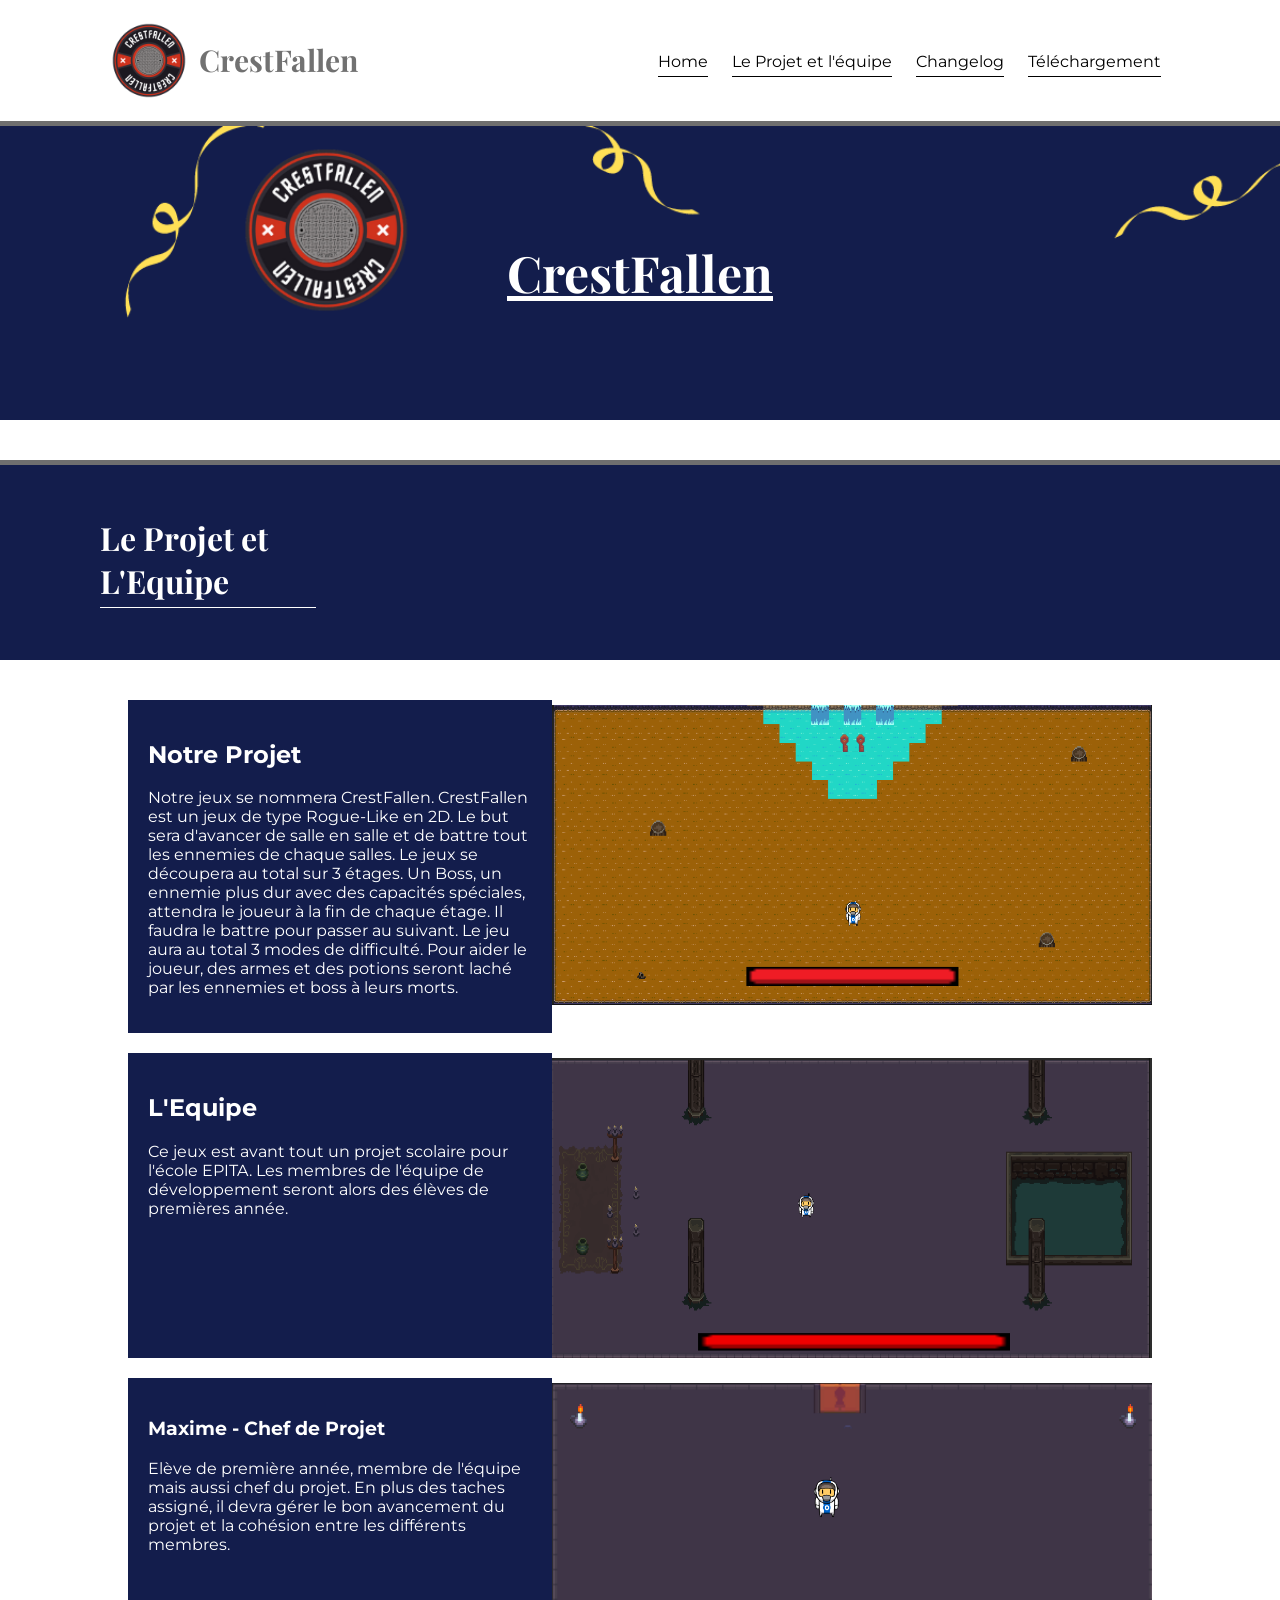
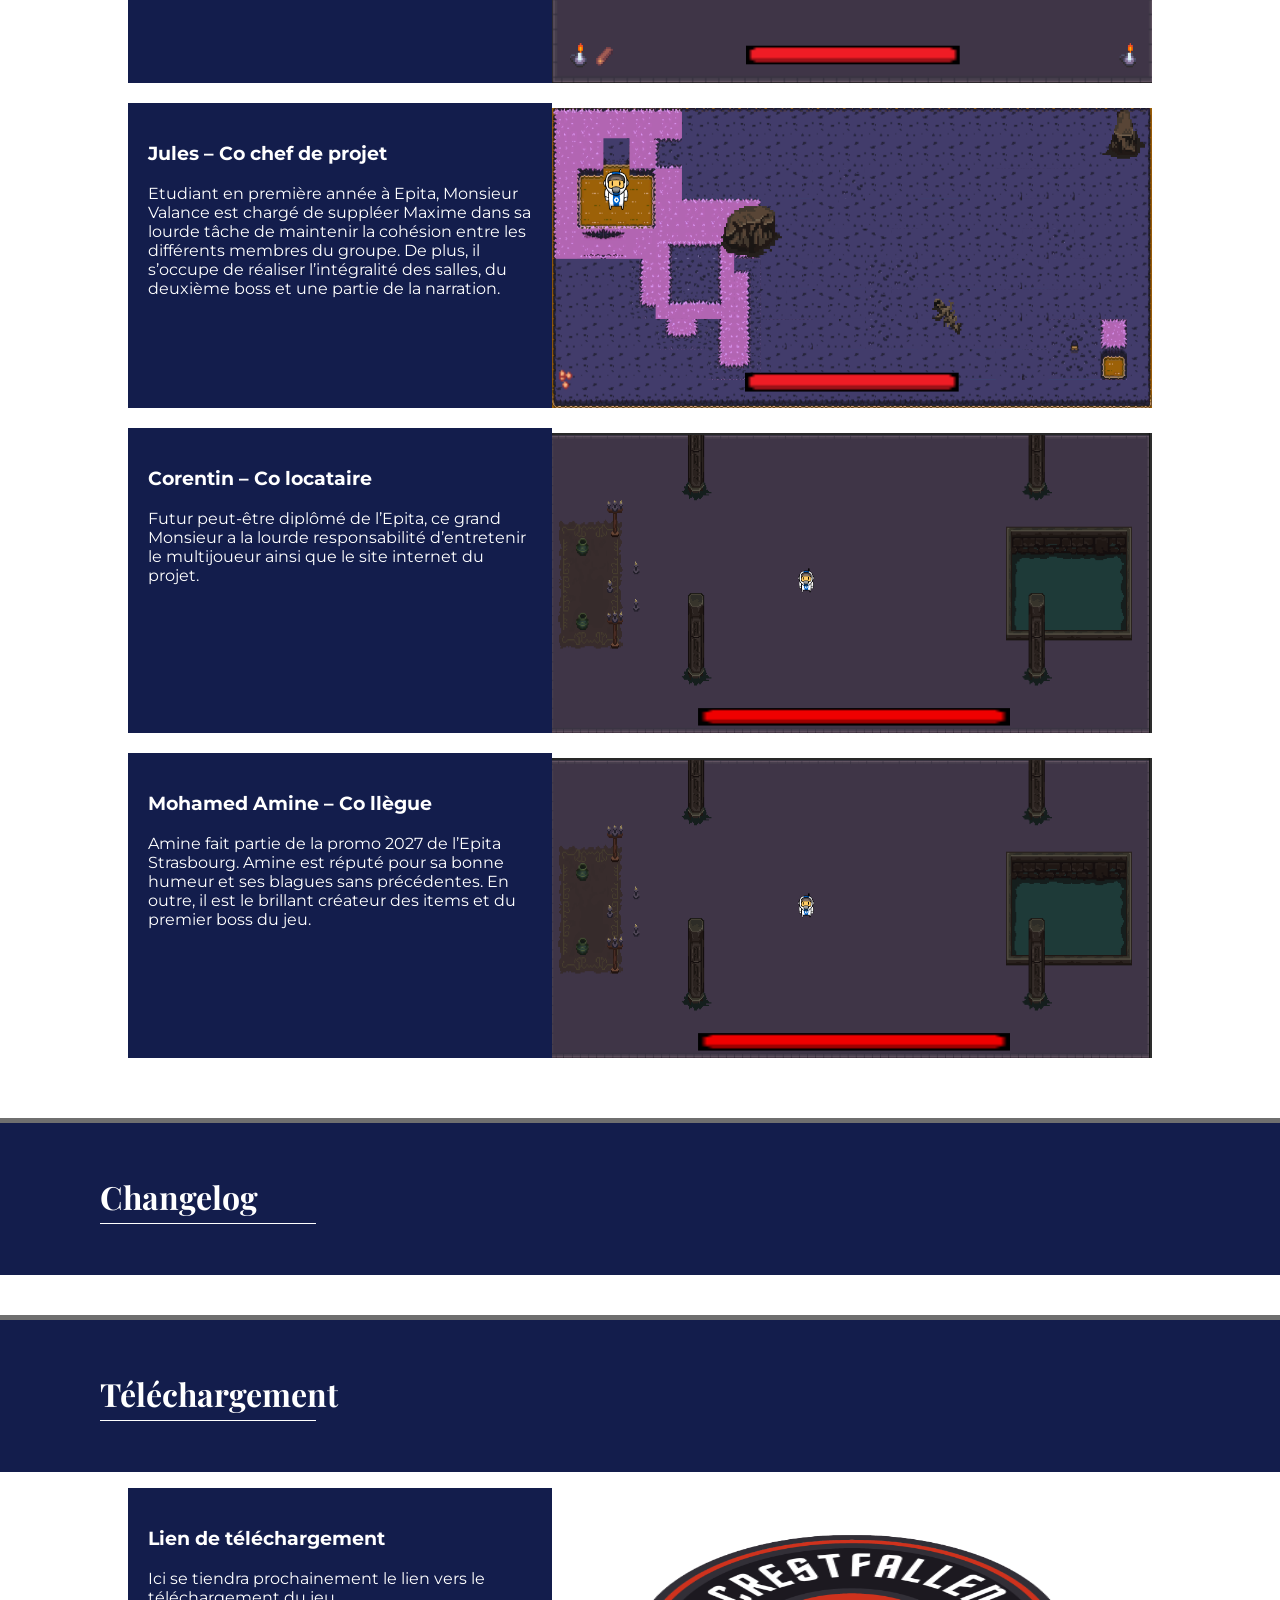
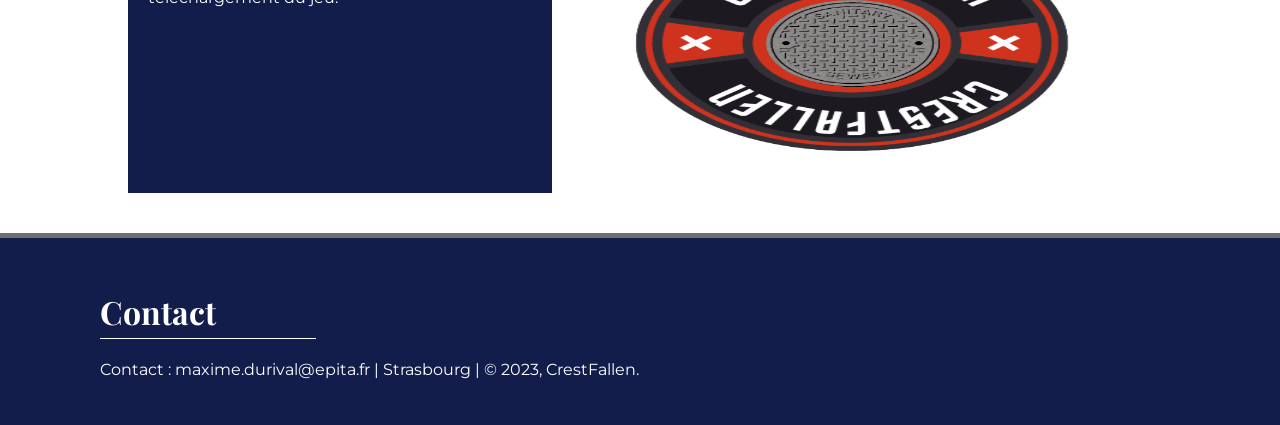
==== index.html @ 635e92c8 "tentative de changement de nom" ====
<html lang="fr">
<head>
    <meta charset="UTF-8">
    <meta name="viewport" content="width=device-width, initial-scale=1.0">
    <title>CrestFallen</title>
    <meta charset="utf-8">
    <link rel="stylesheet" href="style.css">
</head>
<body>
    <nav>
        <img src="Noir_et_Rouge_E-Sports_Illustratif_Jeu_Jeu_Logo-removebg-preview (1).png">
        <h1>CrestFallen</h1>
        <div class="onglets">
            <a href="#">Home</a>
            <a href="#produits">Le Projet et l'équipe</a>
            <a href="#contact">Changelog</a>
            <a href="#dl">Téléchargement</a>
        </div>
    </nav>

    <header>
        <h1>CrestFallen</h1>
    </header>

    <footer>
        <h1>Le Projet et L'Equipe </h1>
    </footer>

    <section class="main" id="produits">

        <div class="content">
            <div class="card">
                <div class="left">
                    <h1>Notre Projet</h1>
                    <p>
                            Notre jeux se nommera CrestFallen. CrestFallen est un jeux de type Rogue-Like en 2D. Le but sera d'avancer de salle en salle et de battre tout les ennemies de chaque salles. Le jeux se découpera au 
                        total sur 3 étages. Un Boss, un ennemie plus dur avec des capacités spéciales, attendra le joueur à la fin de chaque étage. Il faudra le battre pour passer au suivant.
                        Le jeu aura au total 3 modes de difficulté. Pour aider le joueur, des armes et des potions seront laché par les ennemies et boss à leurs morts.
                    </p>
                </div>
                <div class="right">
                    <img src="image3.png">
                </div>
            </div>

            <div class="card">
                <div class="left">
                    <h1>L'Equipe</h1>
                    <p>Ce jeux est avant tout un projet scolaire pour l'école EPITA. Les membres de l'équipe de développement seront alors des élèves de premières année.
                    </p>

                </div>
                <div class="right">
                    <img src="jeux1.png" alt="">
                </div>
            </div>

            <div class="card">
                <div class="left">
                    <h3>Maxime - Chef de Projet</h3>
                    <p>Elève de première année, membre de l'équipe mais aussi chef du projet. En plus des taches assigné, il devra gérer le bon avancement du projet et la cohésion entre 
                        les différents membres.
                    </p>
            
                </div>
                <div class="right">
                    <img src="image2.png" alt="">
                </div>
            </div>
            <div class="card">
                <div class="left">
                    <h3>Jules – Co chef de projet</h3>
                    <p>Etudiant en première année à Epita, Monsieur Valance est chargé de suppléer Maxime dans sa lourde tâche de maintenir la cohésion entre les différents membres du groupe. De plus, il s’occupe de réaliser l’intégralité des salles, du deuxième boss et une partie de la narration.
                    </p>
            
                </div>
                <div class="right">
                    <img src="image4.png" alt="">
                </div>
            </div>
            <div class="card">
                <div class="left">
                    <h3>Corentin – Co locataire</h3>
                    <p>Futur peut-être diplômé de l’Epita, ce grand Monsieur a la lourde responsabilité d’entretenir le multijoueur ainsi que le site internet du projet.
                    </p>
            
                </div>
                <div class="right">
                    <img src="jeux1.png" alt="">
                </div>
            </div>
            <div class="card">
                <div class="left">
                    <h3>Mohamed Amine – Co llègue</h3>
                    <p>Amine fait partie de la promo 2027 de l’Epita Strasbourg. Amine est réputé pour sa bonne humeur et ses blagues sans précédentes. En outre, il est le brillant créateur des items et du premier boss du jeu.
                    </p>
            
                </div>
                <div class="right">
                    <img src="jeux1.png" alt="">
                </div>
            </div>
        </div>
    </section>

    <footer>
        <h1>Changelog</h1>
        <p id="contact"></p>
    </footer>

    <footer>
        <h1>Téléchargement</h1>
        <p id="dl"></p>
    </footer>
    <p></p>
    <div class="content">
    <div class="card">
        <div class="left">
            <h3>Lien de téléchargement</h3>
            <p>Ici se tiendra prochainement le lien vers le téléchargement du jeu.
            </p>
    
        </div>
        <div class="right">
            <img src="Noir_et_Rouge_E-Sports_Illustratif_Jeu_Jeu_Logo-removebg-preview (1).png" alt="">
        </div>
    </div>
    </div>
    
    <footer>
        <h1>Contact</h1>
        <p>Contact : maxime.durival@epita.fr | Strasbourg | &copy; 2023, CrestFallen.</p>
    </footer>
</body>
</html>
---- style.css ----
@import url('https://fonts.googleapis.com/css2?family=Montserrat&display=swap');
@import url('https://fonts.googleapis.com/css2?family=Playfair+Display:wght@600&display=swap');
html{
    scroll-behavior: smooth;
}
body{
    margin: 0px;
    padding: 0px;
    font-family: 'Montserrat', sans-serif;
}
nav{
    display:flex;
    flex-wrap:wrap;
    justify-content: center;
    align-items: center;
    border-bottom: 5px solid #6f6f6f;
    padding: 10px;
}
nav h1{
    color: #717171;
    font-family: 'Playfair Display', serif;
    font-size: 30px;
}

nav .onglets{
    margin-top: 3px;
    margin-left: 300px;
}
nav .onglets a{
    text-decoration: none;
    color: #000;
    margin-right: 20px;
    border-bottom: 1px solid #000;
    padding-bottom: 5px;
}

nav img

{
   height: 8%;
   width: 8%;
}
header{
    display: flex;
    flex-direction: column;
    align-items: center;
    background: url('1.png');
    background-size: cover;;
    color: #fff;
    padding: 40px;

  
}
header h1{
    font-family: 'Playfair Display', serif;
    font-size: 50px;
    padding: 40px;
    text-decoration: underline;
}
header h4{
    margin-top: -20px;
    font-size: 20px;
    text-align: center;
    border-bottom: 1px solid #fff;
}
header button{
    padding: 10px 20px;
    background-color: #fff;
    color:#000;
    border:none;
    margin-bottom: 30px;
    outline:none;
    font-size: 20px;
    font-family: 'Playfair Display', serif;
    cursor: pointer;
}

.main{
    margin-top: 40px;
    display: flex;
    flex-direction: column;
    align-items: center;
}
.content .card{
    display: flex;
    flex-wrap: wrap;
    justify-content: center;
    margin-bottom:20px;
}
.content .card .left{
   flex: 0 0 30%;
   padding: 20px;
   background-color:#131d4c;
   color:#fff;
}
.content .card .right img{
    height:300px;
    width: 600px;
    margin-top: 5px;
}

footer{
    margin-top: 40px;
    border-top: 5px solid #6f6f6f;
    background-color: #131d4c;
    color: #fff;
    padding: 30px 100px;;
}
footer h1{
    font-family: 'Playfair Display', serif;
    border-bottom: 1px solid white;
    width: 20%;
    padding-bottom: 5px;
}
footer .services{
    margin-top: -10px;
    display:flex;
    flex-wrap:wrap;
}
footer .services .service{
    margin-right: 30px;
}
footer .services .service p{
    max-width: 300px;
}
footer #contact{
    color: rgb(181, 181, 181);
}

@media screen and (max-width:680px){
    nav .onglets {
        margin-left: 0px;
        margin-bottom: 20px;
    }
    .main .card {
        margin: 10px;
    }
    .main .content .card .right img{
        height:200px;
        width: 100%;
        margin-top: -0px;
    }
    .main .content .card{
        display: block;
    }
    footer{
        padding: 30px;
    }
}
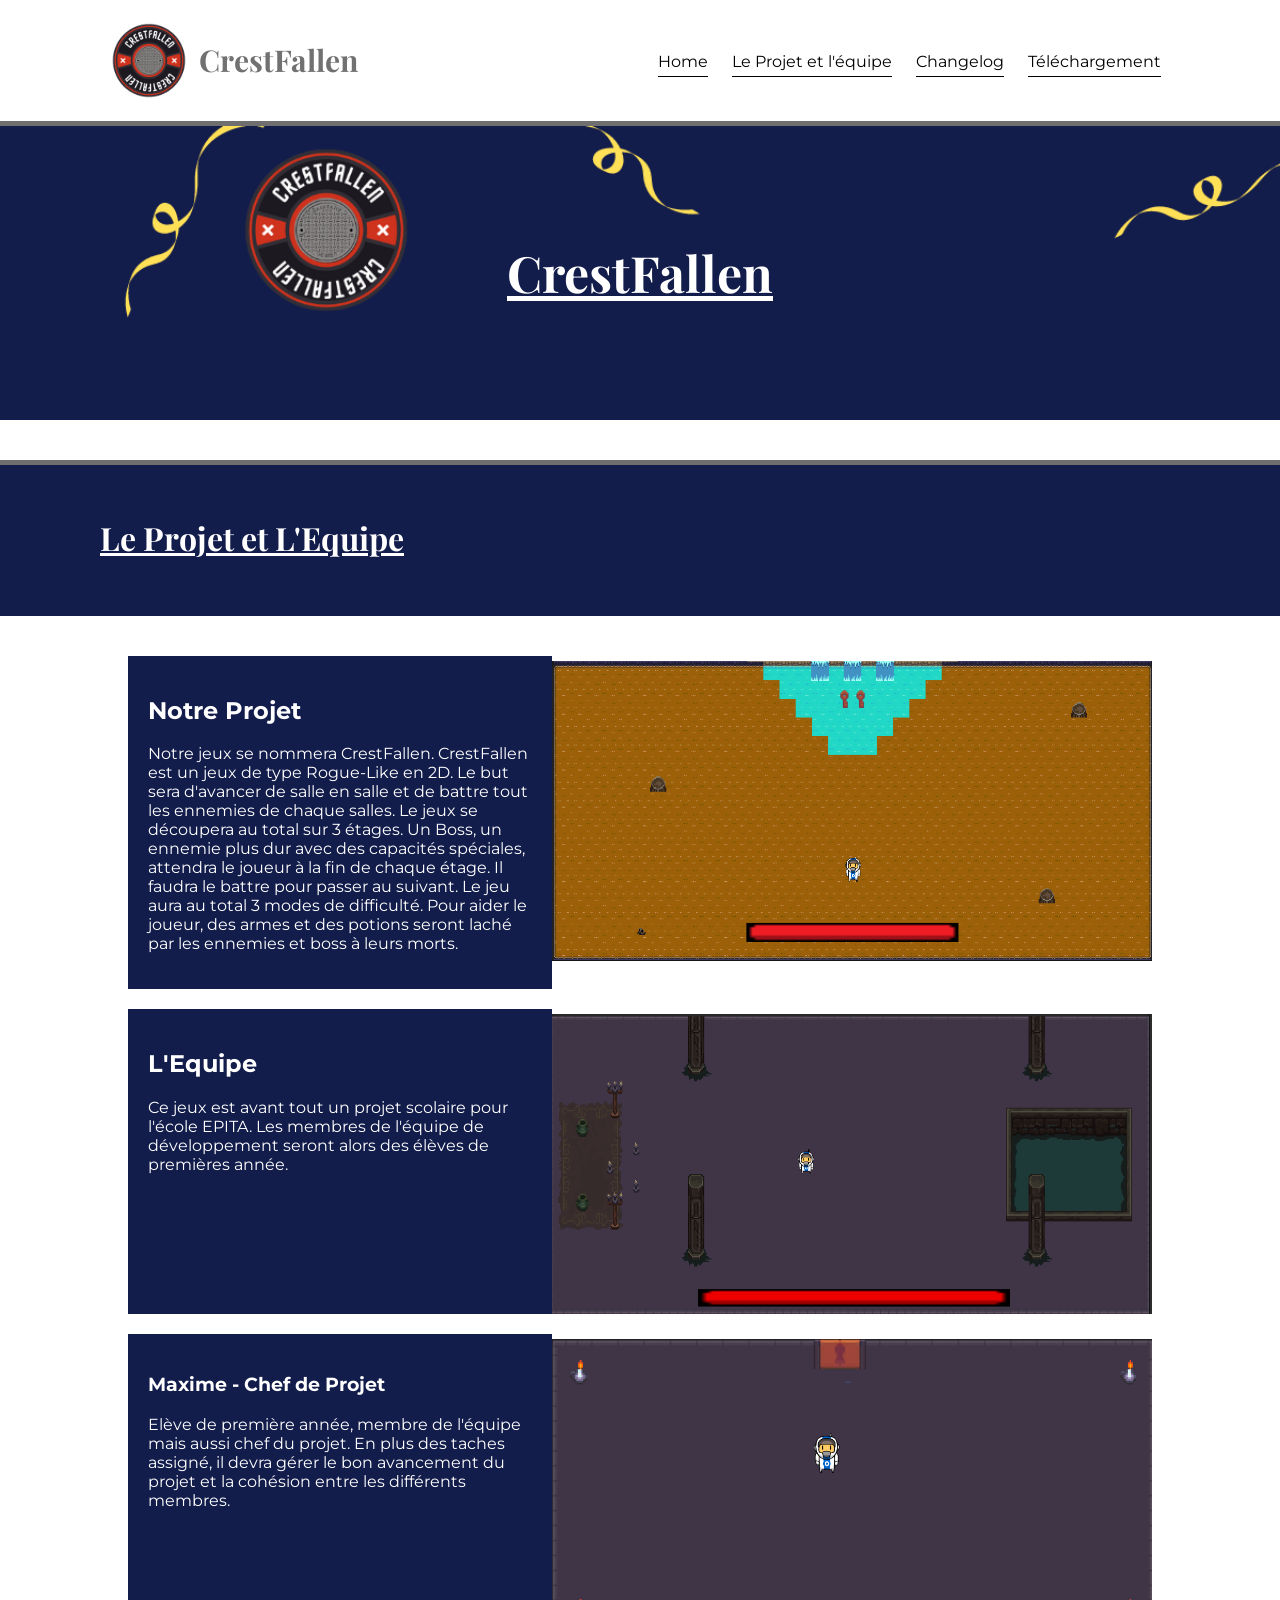
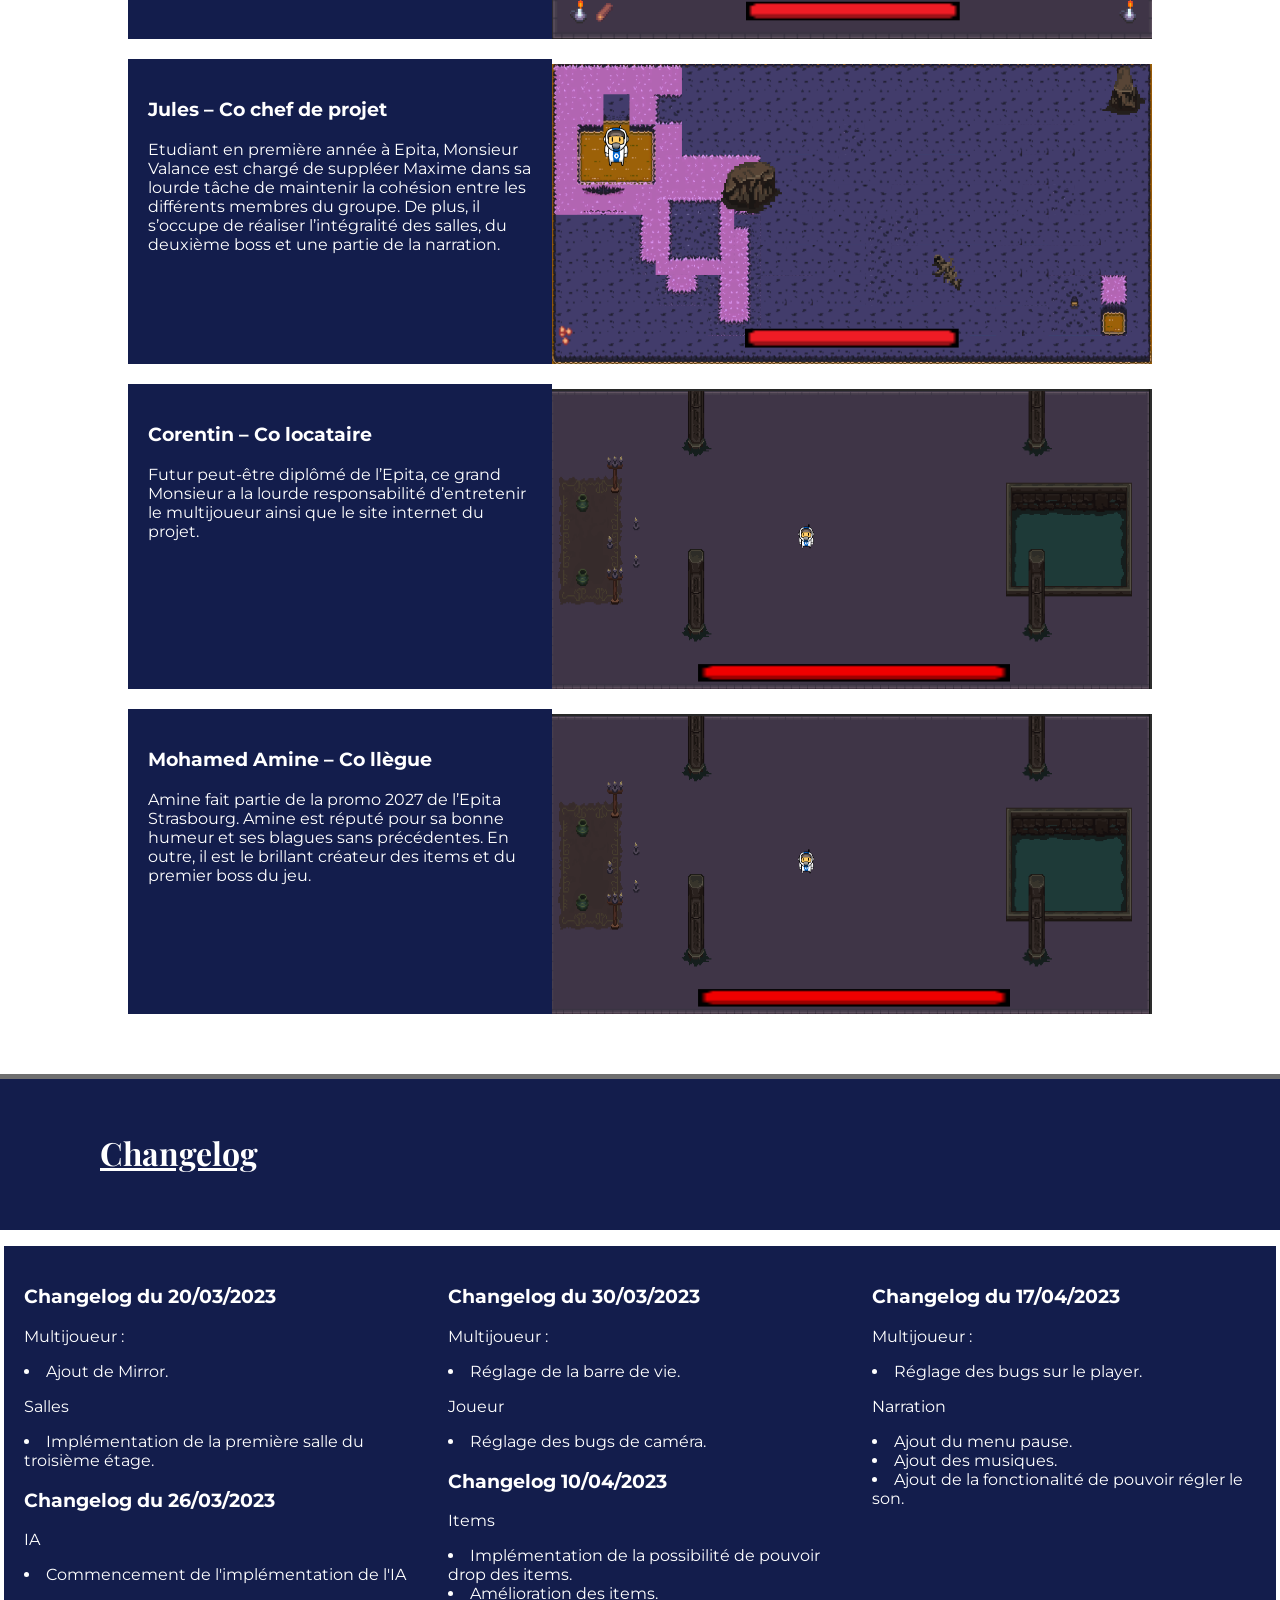
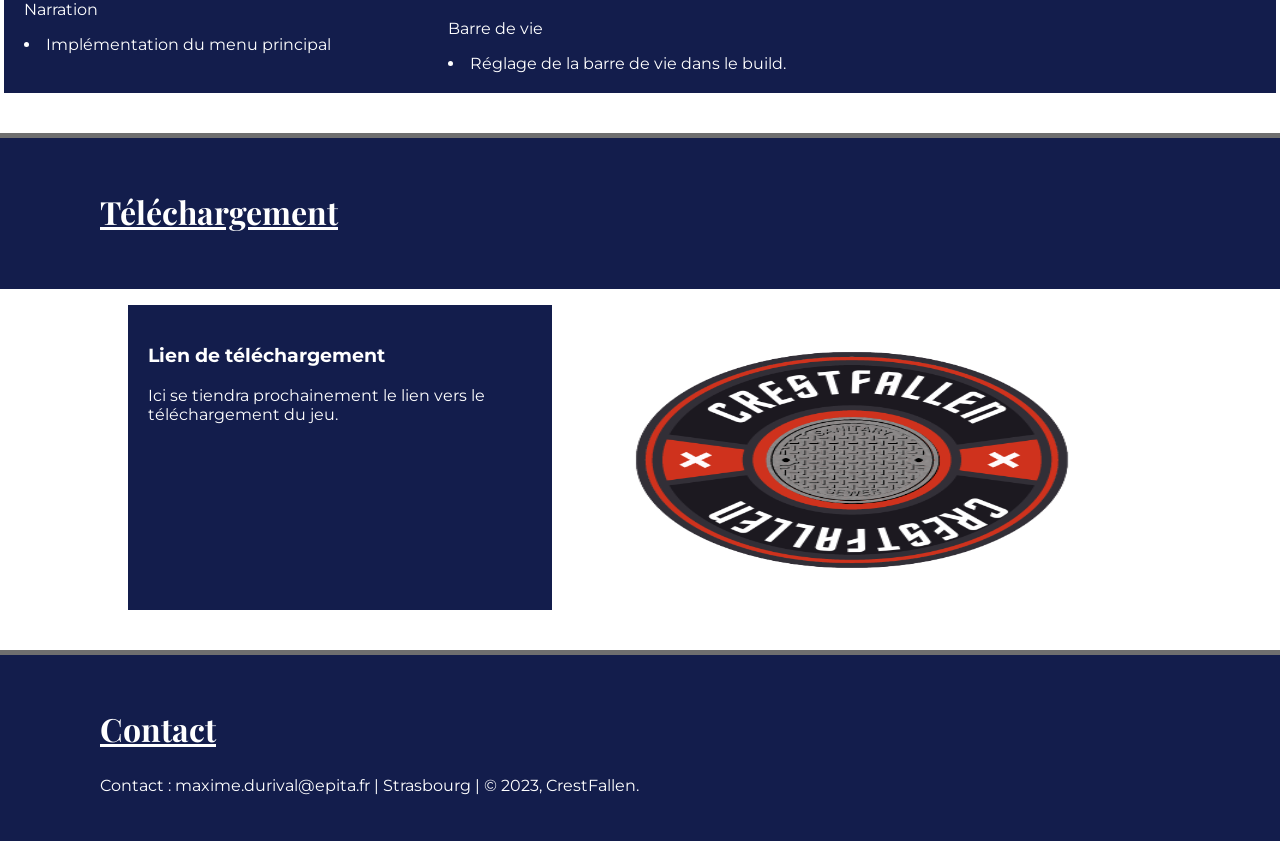
==== commit 6ffb7dd2: "Version corrige par le Max du site Soutenance2" ====
--- a/index.html
+++ b/index.html
@@ -107,6 +107,51 @@
         <h1>Changelog</h1>
         <p id="contact"></p>
     </footer>
+    <p></p>
+    <div class="content">
+        <div class="card">
+            <div class="left">
+                <h3>Changelog du 20/03/2023</h3>
+                <p>Multijoueur : </p>
+                <li>
+                     Ajout de Mirror.
+                </li> 
+                <p>Salles</p> 
+                <li>Implémentation de la première salle du troisième étage.</li>   
+                <h3>Changelog du 26/03/2023</h3>    
+                <p>IA</p>
+                <li>Commencement de l'implémentation de l'IA</li>
+                <p>Narration</p>
+                <li>Implémentation du menu principal</li>
+            </div>
+            <div class="left">
+                <h3>Changelog du 30/03/2023</h3>
+                <p>Multijoueur : </p>
+                <li>
+                     Réglage de la barre de vie.
+                </li> 
+                <p>Joueur</p> 
+                <li>Réglage des bugs de caméra.</li>   
+                <h3>Changelog 10/04/2023</h3> 
+                <p>Items</p>
+                <li>Implémentation de la possibilité de pouvoir drop des items.</li>   
+                <li>Amélioration des items.</li>
+                <p>Barre de vie</p>
+                <li>Réglage de la barre de vie dans le build.</li>
+            </div>
+            <div class="left">
+                <h3>Changelog du 17/04/2023</h3>
+                <p>Multijoueur : </p>
+                <li>
+                    Réglage des bugs sur le player.     
+                </li> 
+                <p>Narration</p> 
+                <li>Ajout du menu pause.</li>
+                <li>Ajout des musiques.</li>
+                <li>Ajout de la fonctionalité de pouvoir régler le son.</li>
+            </div>
+        </div>
+        </div>
 
     <footer>
         <h1>Téléchargement</h1>
--- a/style.css
+++ b/style.css
@@ -93,6 +93,7 @@
    background-color:#131d4c;
    color:#fff;
 }
+
 .content .card .right img{
     height:300px;
     width: 600px;
@@ -108,8 +109,8 @@
 }
 footer h1{
     font-family: 'Playfair Display', serif;
-    border-bottom: 1px solid white;
-    width: 20%;
+   text-decoration: underline;
+    width: 100%;
     padding-bottom: 5px;
 }
 footer .services{
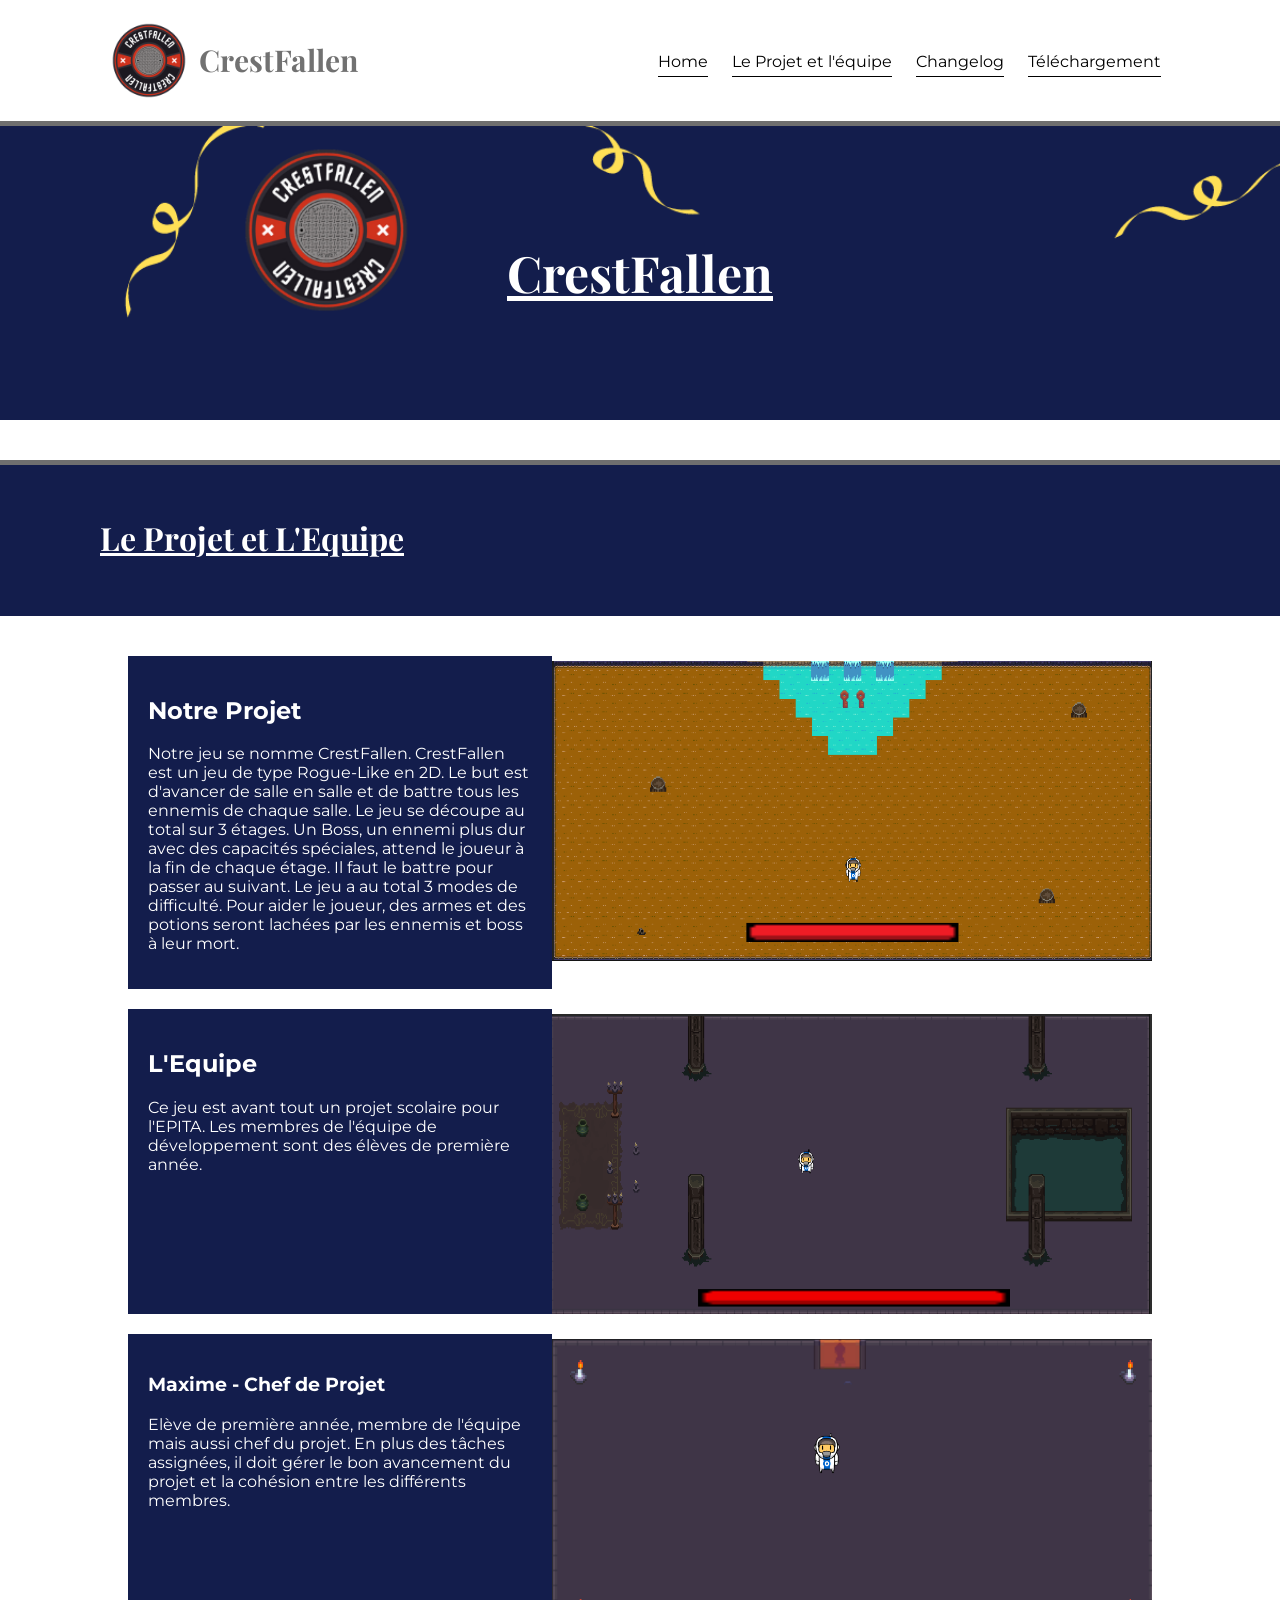
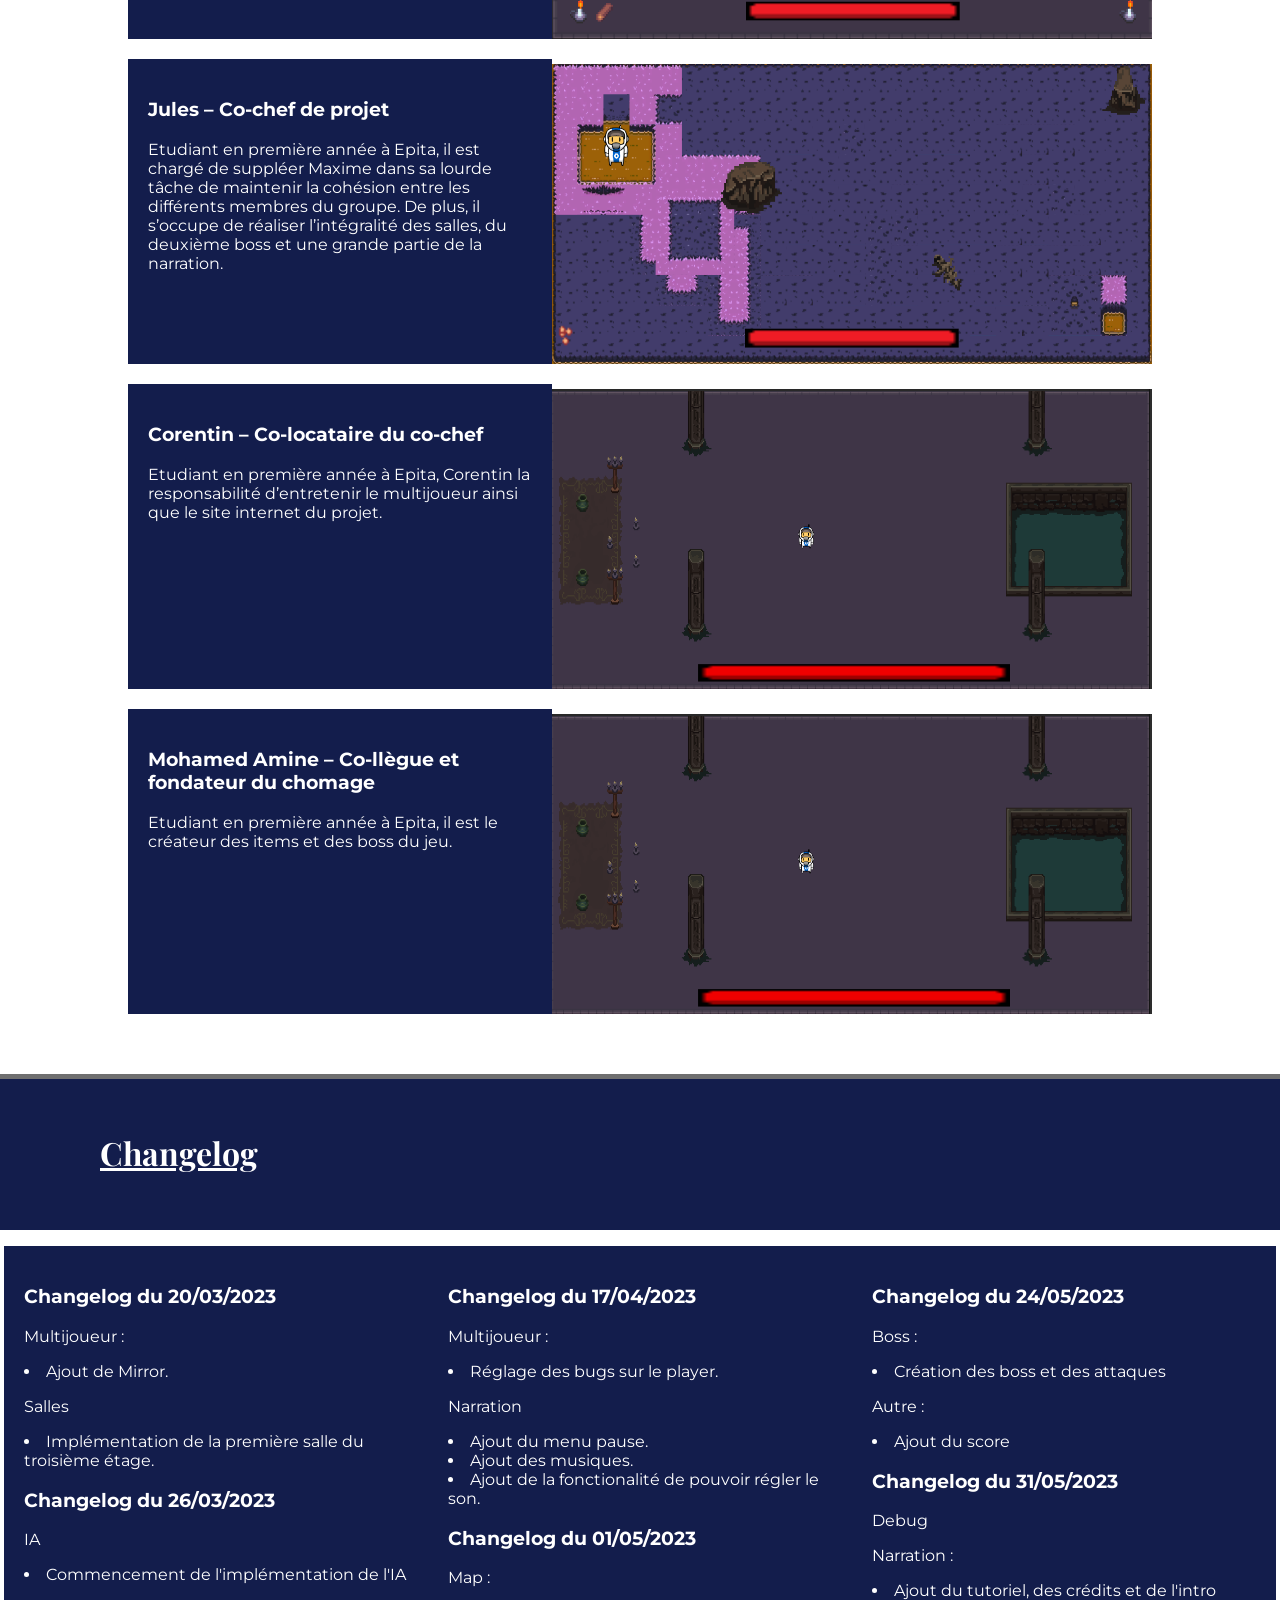
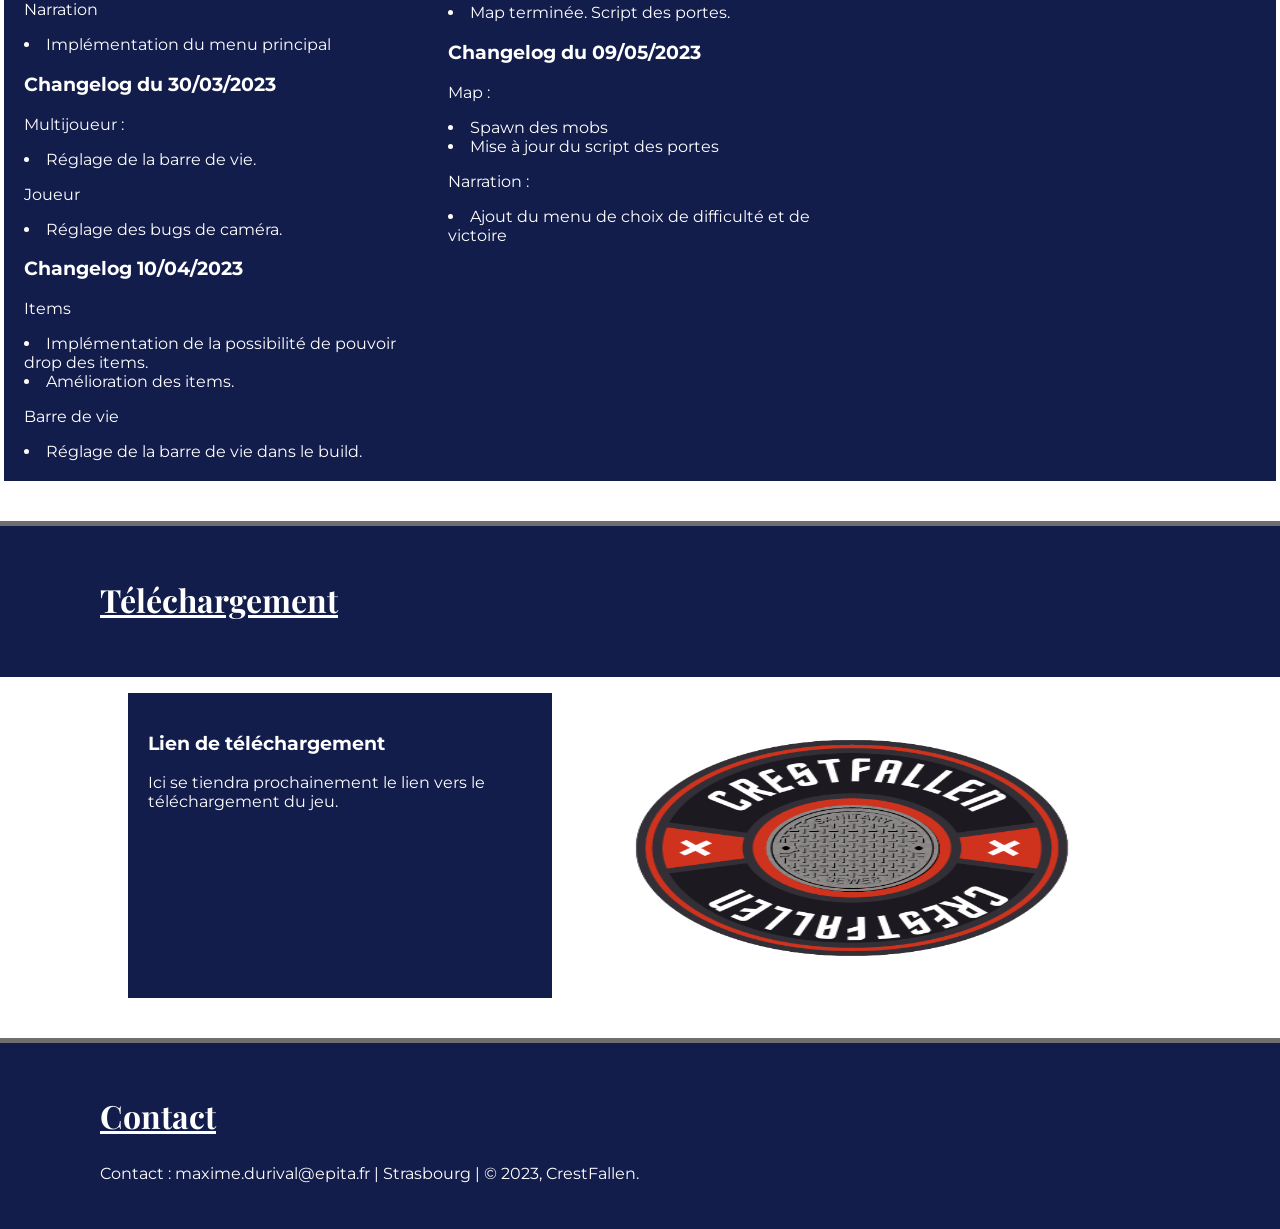
==== commit 3270b0e7: "version finale site derniere soutenance" ====
--- a/index.html
+++ b/index.html
@@ -33,9 +33,9 @@
                 <div class="left">
                     <h1>Notre Projet</h1>
                     <p>
-                            Notre jeux se nommera CrestFallen. CrestFallen est un jeux de type Rogue-Like en 2D. Le but sera d'avancer de salle en salle et de battre tout les ennemies de chaque salles. Le jeux se découpera au 
-                        total sur 3 étages. Un Boss, un ennemie plus dur avec des capacités spéciales, attendra le joueur à la fin de chaque étage. Il faudra le battre pour passer au suivant.
-                        Le jeu aura au total 3 modes de difficulté. Pour aider le joueur, des armes et des potions seront laché par les ennemies et boss à leurs morts.
+                            Notre jeu se nomme CrestFallen. CrestFallen est un jeu de type Rogue-Like en 2D. Le but est d'avancer de salle en salle et de battre tous les ennemis de chaque salle. Le jeu se découpe au 
+                        total sur 3 étages. Un Boss, un ennemi plus dur avec des capacités spéciales, attend le joueur à la fin de chaque étage. Il faut le battre pour passer au suivant.
+                        Le jeu a au total 3 modes de difficulté. Pour aider le joueur, des armes et des potions seront lachées par les ennemis et boss à leur mort.
                     </p>
                 </div>
                 <div class="right">
@@ -46,7 +46,7 @@
             <div class="card">
                 <div class="left">
                     <h1>L'Equipe</h1>
-                    <p>Ce jeux est avant tout un projet scolaire pour l'école EPITA. Les membres de l'équipe de développement seront alors des élèves de premières année.
+                    <p>Ce jeu est avant tout un projet scolaire pour l'EPITA. Les membres de l'équipe de développement sont des élèves de première année.
                     </p>
 
                 </div>
@@ -58,7 +58,7 @@
             <div class="card">
                 <div class="left">
                     <h3>Maxime - Chef de Projet</h3>
-                    <p>Elève de première année, membre de l'équipe mais aussi chef du projet. En plus des taches assigné, il devra gérer le bon avancement du projet et la cohésion entre 
+                    <p>Elève de première année, membre de l'équipe mais aussi chef du projet. En plus des tâches assignées, il doit gérer le bon avancement du projet et la cohésion entre 
                         les différents membres.
                     </p>
             
@@ -69,8 +69,8 @@
             </div>
             <div class="card">
                 <div class="left">
-                    <h3>Jules – Co chef de projet</h3>
-                    <p>Etudiant en première année à Epita, Monsieur Valance est chargé de suppléer Maxime dans sa lourde tâche de maintenir la cohésion entre les différents membres du groupe. De plus, il s’occupe de réaliser l’intégralité des salles, du deuxième boss et une partie de la narration.
+                    <h3>Jules – Co-chef de projet</h3>
+                    <p>Etudiant en première année à Epita, il est chargé de suppléer Maxime dans sa lourde tâche de maintenir la cohésion entre les différents membres du groupe. De plus, il s’occupe de réaliser l’intégralité des salles, du deuxième boss et une grande partie de la narration.
                     </p>
             
                 </div>
@@ -80,8 +80,8 @@
             </div>
             <div class="card">
                 <div class="left">
-                    <h3>Corentin – Co locataire</h3>
-                    <p>Futur peut-être diplômé de l’Epita, ce grand Monsieur a la lourde responsabilité d’entretenir le multijoueur ainsi que le site internet du projet.
+                    <h3>Corentin – Co-locataire du co-chef</h3>
+                    <p>Etudiant en première année à Epita, Corentin la responsabilité d’entretenir le multijoueur ainsi que le site internet du projet.
                     </p>
             
                 </div>
@@ -91,8 +91,8 @@
             </div>
             <div class="card">
                 <div class="left">
-                    <h3>Mohamed Amine – Co llègue</h3>
-                    <p>Amine fait partie de la promo 2027 de l’Epita Strasbourg. Amine est réputé pour sa bonne humeur et ses blagues sans précédentes. En outre, il est le brillant créateur des items et du premier boss du jeu.
+                    <h3>Mohamed Amine – Co-llègue et fondateur du chomage</h3>
+                    <p>Etudiant en première année à Epita, il est le créateur des items et des boss du jeu.
                     </p>
             
                 </div>
@@ -123,8 +123,6 @@
                 <li>Commencement de l'implémentation de l'IA</li>
                 <p>Narration</p>
                 <li>Implémentation du menu principal</li>
-            </div>
-            <div class="left">
                 <h3>Changelog du 30/03/2023</h3>
                 <p>Multijoueur : </p>
                 <li>
@@ -149,6 +147,29 @@
                 <li>Ajout du menu pause.</li>
                 <li>Ajout des musiques.</li>
                 <li>Ajout de la fonctionalité de pouvoir régler le son.</li>
+                <h3>Changelog du 01/05/2023</h3>
+                <p>Map : </p>
+                <li>
+                     Map terminée.
+                     Script des portes.
+                </li> 
+                <h3>Changelog du 09/05/2023</h3>    
+                <p>Map :</p>
+                <li>Spawn des mobs</li>
+                <li>Mise à jour du script des portes</li>
+                <p>Narration :</p>
+                <li>Ajout du menu de choix de difficulté et de victoire</li>
+            </div>
+            <div class="left">
+                <h3>Changelog du 24/05/2023</h3>
+                <p>Boss :</p>
+                <li>Création des boss et des attaques</li>
+                <p>Autre :</p>
+                <li>Ajout du score</li>
+                <h3>Changelog du 31/05/2023</h3>
+                <p>Debug</p>
+                <p>Narration :</p>
+                <li>Ajout du tutoriel, des crédits et de l'intro</li>
             </div>
         </div>
         </div>
